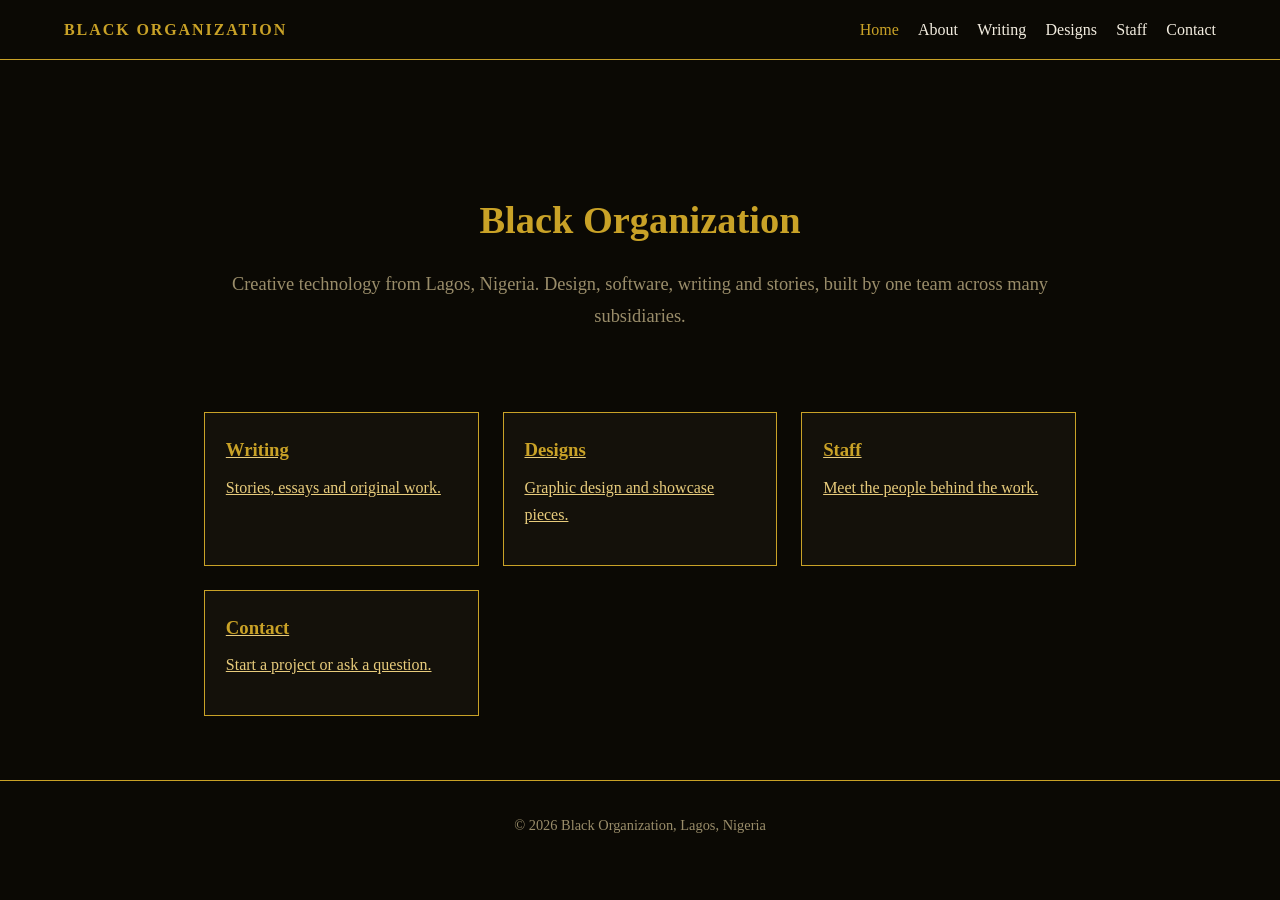
==== black-organization/index.html @ 9ae2e857 "Add files via upload" ====
<!DOCTYPE html>
<html lang="en">
<head>
  <meta charset="UTF-8">
  <meta name="viewport" content="width=device-width, initial-scale=1.0">
  <meta name="description" content="Black Organization: a Lagos-based creative technology enterprise spanning design, software, writing, fashion and digital media.">
  <title>Black Organization | Creative Technology from Lagos</title>
  <link rel="stylesheet" href="index.css">
</head>
<body>
  <nav>
    <a class="brand" href="index.html">BLACK ORGANIZATION</a>
    <ul>
      <li><a href="index.html">Home</a></li>
      <li><a href="about/">About</a></li>
      <li><a href="writing/">Writing</a></li>
      <li><a href="designs/">Designs</a></li>
      <li><a href="staff/">Staff</a></li>
      <li><a href="contact/">Contact</a></li>
    </ul>
  </nav>
  <main>
    <section class="hero">
      <h1>Black Organization</h1>
      <p>Creative technology from Lagos, Nigeria. Design, software, writing and stories, built by one team across many subsidiaries.</p>
    </section>
    <section class="grid">
      <a class="card reveal" href="writing/"><h3>Writing</h3><p>Stories, essays and original work.</p></a>
      <a class="card reveal" href="designs/"><h3>Designs</h3><p>Graphic design and showcase pieces.</p></a>
      <a class="card reveal" href="staff/"><h3>Staff</h3><p>Meet the people behind the work.</p></a>
      <a class="card reveal" href="contact/"><h3>Contact</h3><p>Start a project or ask a question.</p></a>
    </section>
  </main>
  <footer>&copy; 2026 Black Organization, Lagos, Nigeria</footer>
  <script src="index.js"></script>
</body>
</html>
---- black-organization/index.css ----
:root{--black:#0b0904;--gold:#c9a227;--gold-light:#e8cc7c;--ivory:#f3ede0;--panel:#14110a;--muted:#9a8d6a}
*{box-sizing:border-box;margin:0;padding:0}
html{scroll-behavior:smooth}
body{background:var(--black);color:var(--ivory);font-family:Georgia,"Times New Roman",serif;line-height:1.7}
a{color:var(--gold-light)}
nav{display:flex;justify-content:space-between;align-items:center;flex-wrap:wrap;gap:1rem;padding:1rem 5%;border-bottom:1px solid var(--gold);position:sticky;top:0;background:var(--black);z-index:10}
nav .brand{color:var(--gold);font-weight:bold;letter-spacing:.12em;text-decoration:none}
nav ul{display:flex;gap:1.2rem;list-style:none;flex-wrap:wrap}
nav a{color:var(--ivory);text-decoration:none}
nav a:hover,nav a.active{color:var(--gold)}
main{max-width:1000px;margin:0 auto;padding:4rem 5%}
h1{color:var(--gold);font-size:2.4rem;margin-bottom:1rem}
h2{color:var(--gold-light);margin:2.5rem 0 .8rem}
p{margin-bottom:1rem}
.hero{text-align:center;padding:4rem 0 2rem}
.hero p{font-size:1.15rem;color:var(--muted)}
.grid{display:grid;grid-template-columns:repeat(auto-fit,minmax(220px,1fr));gap:1.5rem;margin-top:2rem}
.card{border:1px solid var(--gold);padding:1.3rem;background:var(--panel)}
.card h3{color:var(--gold);margin-bottom:.5rem}
.card a{text-decoration:none}
.placeholder{background:#1c1709;aspect-ratio:4/3;display:flex;align-items:center;justify-content:center;color:var(--gold);border:1px dashed var(--gold);text-align:center;padding:1rem}
.reveal{opacity:0;transform:translateY(20px);transition:all .6s ease}
.reveal.visible{opacity:1;transform:none}
footer{text-align:center;padding:2rem 5%;border-top:1px solid var(--gold);color:var(--muted);font-size:.9rem}
@media(max-width:640px){nav{flex-direction:column}h1{font-size:1.9rem}}
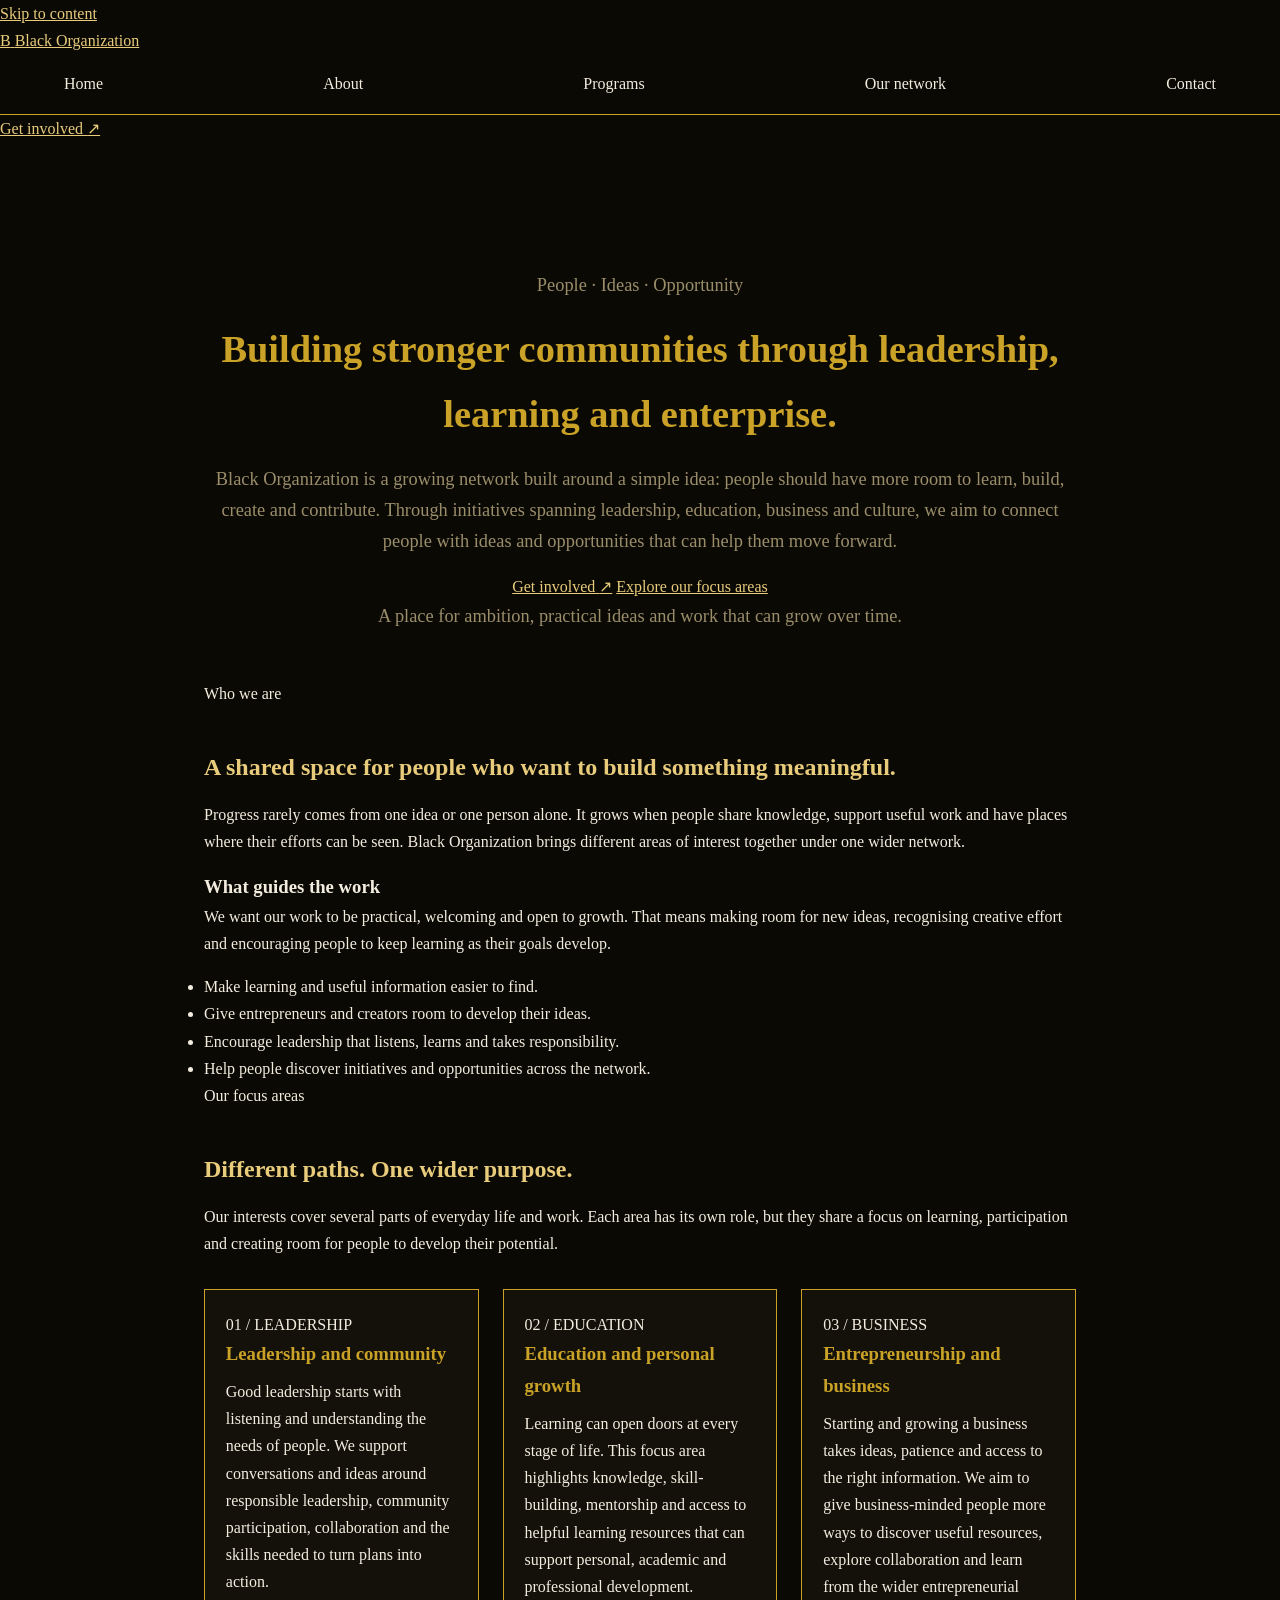
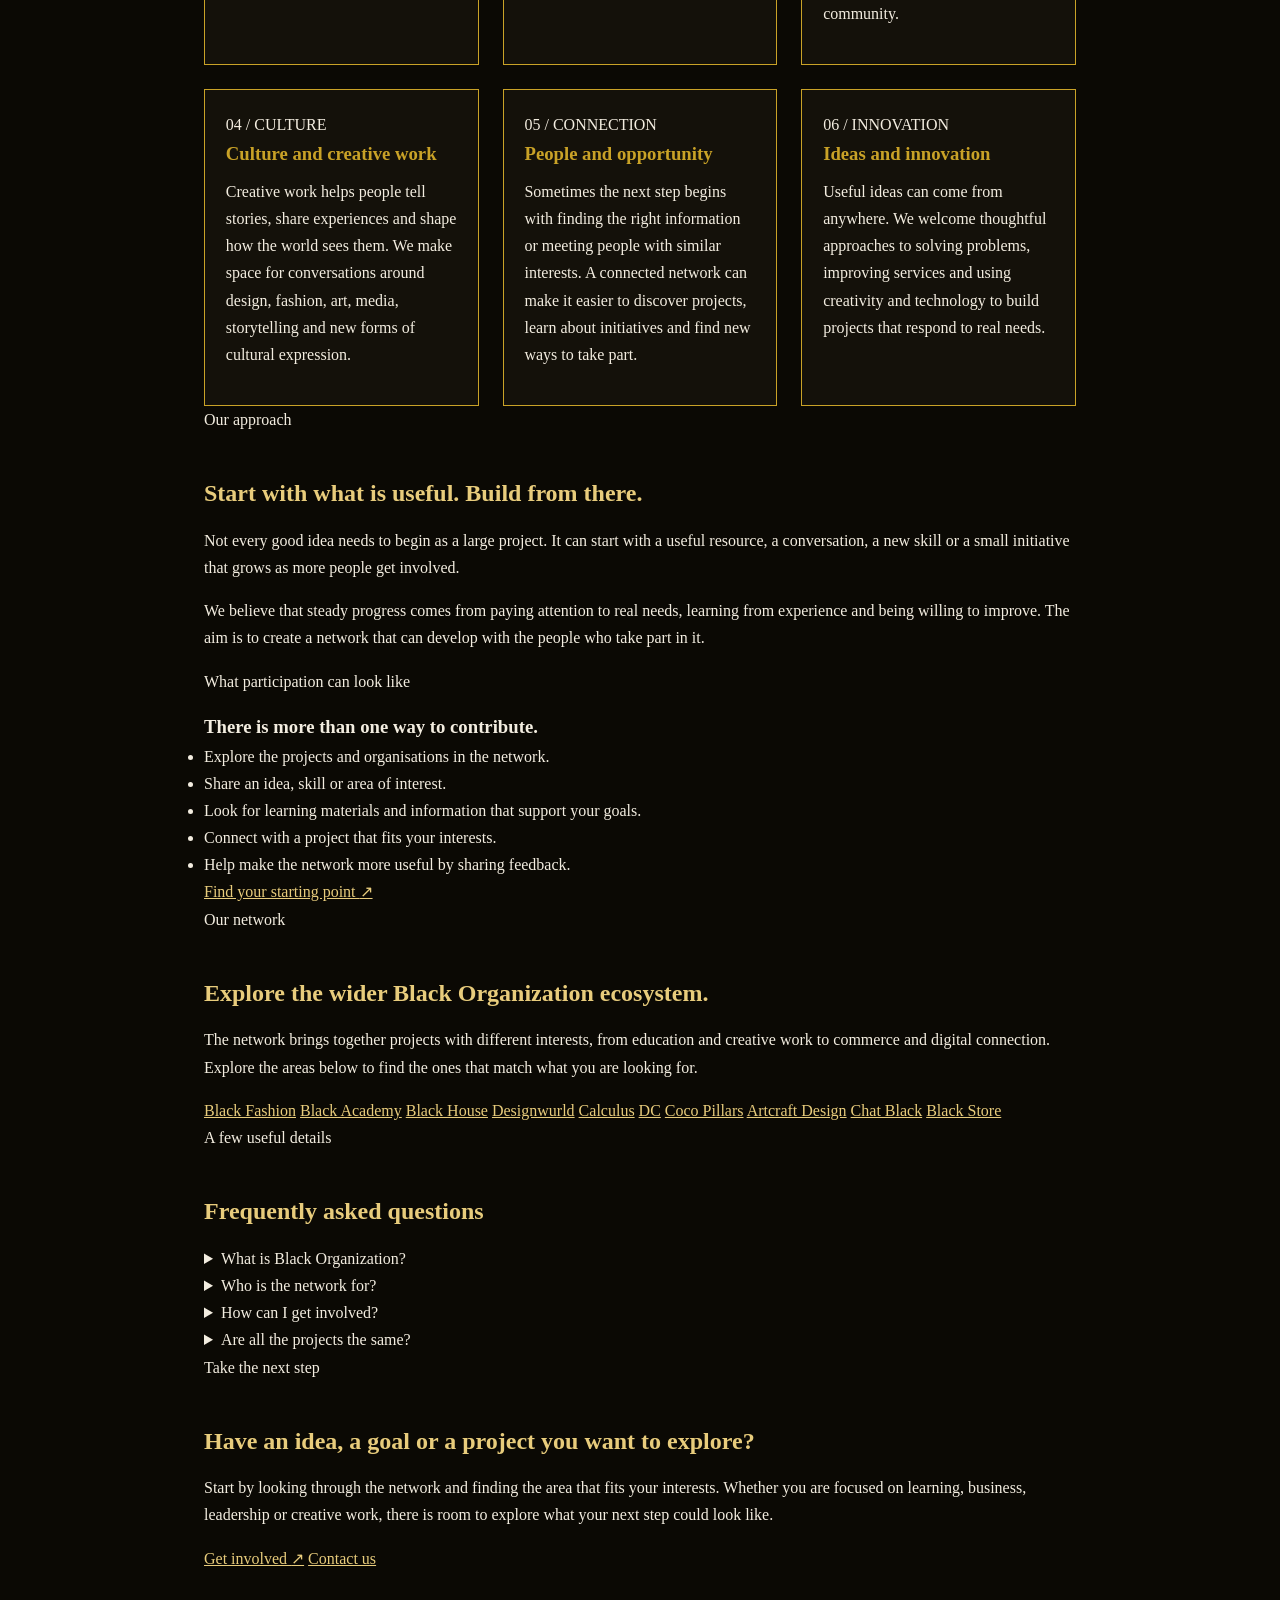
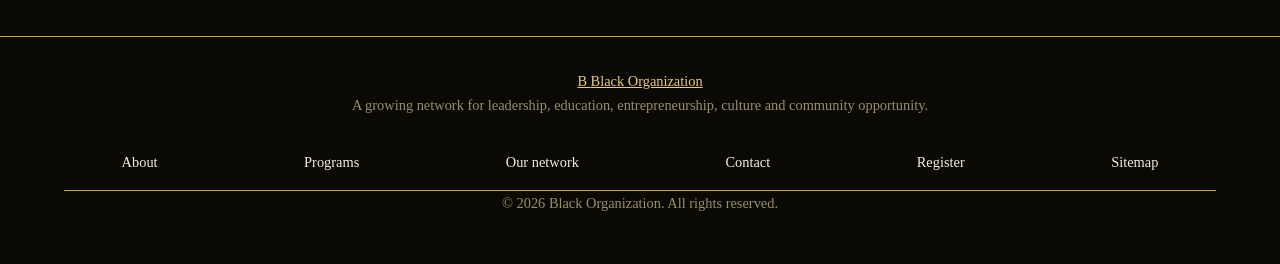
==== commit 7123ce32: "Revise index.html for SEO and navigation updates Updated meta tags for improved SEO and accessibilit" ====
--- a/black-organization/index.html
+++ b/black-organization/index.html
@@ -2,36 +2,245 @@
 <html lang="en">
 <head>
   <meta charset="UTF-8">
-  <meta name="viewport" content="width=device-width, initial-scale=1.0">
-  <meta name="description" content="Black Organization: a Lagos-based creative technology enterprise spanning design, software, writing, fashion and digital media.">
-  <title>Black Organization | Creative Technology from Lagos</title>
+  <meta name="viewport" content="width=device-width, initial-scale=1">
+  <title>Black Organization | Leadership, Education, Business & Culture</title>
+  <meta name="description" content="Explore Black Organization, a growing network focused on Black leadership, education, entrepreneurship, creative culture, business development and community opportunity.">
+  <meta name="keywords" content="Black Organization, Black community, Black leadership, Black empowerment, Black-owned businesses, entrepreneurship, business development, education opportunities, mentorship, creative industries, Black culture, community development, leadership development, African entrepreneurs, Black businesses, youth opportunities, cultural innovation">
+  <meta name="author" content="Black Organization">
+  <meta name="robots" content="index, follow, max-image-preview:large, max-snippet:-1, max-video-preview:-1">
+  <meta name="theme-color" content="#0d0c0b">
+  <link rel="canonical" href="https://blackorganization.org/">
+
+  <meta property="og:type" content="website">
+  <meta property="og:title" content="Black Organization | Leadership, Education, Business & Culture">
+  <meta property="og:description" content="A growing network bringing people, ideas, learning, business and culture together to create more opportunities for Black communities.">
+  <meta property="og:url" content="https://blackorganization.org/">
+  <meta property="og:site_name" content="Black Organization">
+  <meta property="og:locale" content="en_US">
+  <meta name="twitter:card" content="summary">
+  <meta name="twitter:title" content="Black Organization | Leadership, Education, Business & Culture">
+  <meta name="twitter:description" content="Discover work across leadership, education, entrepreneurship, creative culture and community opportunity.">
+
+  <script type="application/ld+json">
+  {
+    "@context": "https://schema.org",
+    "@type": "Organization",
+    "name": "Black Organization",
+    "url": "https://blackorganization.org/",
+    "description": "Black Organization brings together initiatives focused on leadership, education, entrepreneurship, business development, culture and community opportunity.",
+    "foundingDate": "2026",
+    "areaServed": "Worldwide"
+  }
+  </script>
+  <script type="application/ld+json">
+  {
+    "@context": "https://schema.org",
+    "@type": "WebSite",
+    "name": "Black Organization",
+    "url": "https://blackorganization.org/",
+    "inLanguage": "en"
+  }
+  </script>
+
   <link rel="stylesheet" href="index.css">
 </head>
 <body>
-  <nav>
-    <a class="brand" href="index.html">BLACK ORGANIZATION</a>
-    <ul>
-      <li><a href="index.html">Home</a></li>
-      <li><a href="about/">About</a></li>
-      <li><a href="writing/">Writing</a></li>
-      <li><a href="designs/">Designs</a></li>
-      <li><a href="staff/">Staff</a></li>
-      <li><a href="contact/">Contact</a></li>
-    </ul>
-  </nav>
-  <main>
-    <section class="hero">
-      <h1>Black Organization</h1>
-      <p>Creative technology from Lagos, Nigeria. Design, software, writing and stories, built by one team across many subsidiaries.</p>
-    </section>
-    <section class="grid">
-      <a class="card reveal" href="writing/"><h3>Writing</h3><p>Stories, essays and original work.</p></a>
-      <a class="card reveal" href="designs/"><h3>Designs</h3><p>Graphic design and showcase pieces.</p></a>
-      <a class="card reveal" href="staff/"><h3>Staff</h3><p>Meet the people behind the work.</p></a>
-      <a class="card reveal" href="contact/"><h3>Contact</h3><p>Start a project or ask a question.</p></a>
+  <a class="skip-link" href="#main-content">Skip to content</a>
+  <header class="topbar">
+    <div class="wrap nav">
+      <a class="brand" href="/" aria-label="Black Organization home">
+        <span class="brand-mark" aria-hidden="true">B</span>
+        <span>Black Organization</span>
+      </a>
+      <nav class="nav-links" aria-label="Main navigation">
+        <a href="/">Home</a>
+        <a href="/about">About</a>
+        <a href="/programs">Programs</a>
+        <a href="#ecosystem">Our network</a>
+        <a href="#contact">Contact</a>
+      </nav>
+      <a class="cta" href="/register">Get involved <span aria-hidden="true">↗</span></a>
+    </div>
+  </header>
+
+  <main class="wrap" id="main-content">
+    <section class="hero" aria-labelledby="page-title">
+      <div class="hero-shell">
+        <p class="eyebrow">People · Ideas · Opportunity</p>
+        <h1 id="page-title">Building stronger communities through leadership, learning and enterprise.</h1>
+        <p class="lead">Black Organization is a growing network built around a simple idea: people should have more room to learn, build, create and contribute. Through initiatives spanning leadership, education, business and culture, we aim to connect people with ideas and opportunities that can help them move forward.</p>
+        <div class="hero-actions">
+          <a class="cta" href="/register">Get involved <span aria-hidden="true">↗</span></a>
+          <a class="secondary" href="#focus-areas">Explore our focus areas</a>
+        </div>
+        <p class="hero-note">A place for ambition, practical ideas and work that can grow over time.</p>
+      </div>
+    </section>
+
+    <section class="section" id="about" aria-labelledby="about-title">
+      <div class="split">
+        <div class="section-header">
+          <p class="eyebrow">Who we are</p>
+          <h2 id="about-title">A shared space for people who want to build something meaningful.</h2>
+          <p class="section-intro">Progress rarely comes from one idea or one person alone. It grows when people share knowledge, support useful work and have places where their efforts can be seen. Black Organization brings different areas of interest together under one wider network.</p>
+        </div>
+        <div class="feature-panel">
+          <h3>What guides the work</h3>
+          <p>We want our work to be practical, welcoming and open to growth. That means making room for new ideas, recognising creative effort and encouraging people to keep learning as their goals develop.</p>
+          <ul class="check-list">
+            <li>Make learning and useful information easier to find.</li>
+            <li>Give entrepreneurs and creators room to develop their ideas.</li>
+            <li>Encourage leadership that listens, learns and takes responsibility.</li>
+            <li>Help people discover initiatives and opportunities across the network.</li>
+          </ul>
+        </div>
+      </div>
+    </section>
+
+    <section class="section" id="focus-areas" aria-labelledby="focus-title">
+      <div class="section-header">
+        <p class="eyebrow">Our focus areas</p>
+        <h2 id="focus-title">Different paths. One wider purpose.</h2>
+        <p class="section-intro">Our interests cover several parts of everyday life and work. Each area has its own role, but they share a focus on learning, participation and creating room for people to develop their potential.</p>
+      </div>
+      <div class="grid">
+        <article class="card">
+          <span class="card-number">01 / LEADERSHIP</span>
+          <h3>Leadership and community</h3>
+          <p>Good leadership starts with listening and understanding the needs of people. We support conversations and ideas around responsible leadership, community participation, collaboration and the skills needed to turn plans into action.</p>
+        </article>
+        <article class="card">
+          <span class="card-number">02 / EDUCATION</span>
+          <h3>Education and personal growth</h3>
+          <p>Learning can open doors at every stage of life. This focus area highlights knowledge, skill-building, mentorship and access to helpful learning resources that can support personal, academic and professional development.</p>
+        </article>
+        <article class="card">
+          <span class="card-number">03 / BUSINESS</span>
+          <h3>Entrepreneurship and business</h3>
+          <p>Starting and growing a business takes ideas, patience and access to the right information. We aim to give business-minded people more ways to discover useful resources, explore collaboration and learn from the wider entrepreneurial community.</p>
+        </article>
+        <article class="card">
+          <span class="card-number">04 / CULTURE</span>
+          <h3>Culture and creative work</h3>
+          <p>Creative work helps people tell stories, share experiences and shape how the world sees them. We make space for conversations around design, fashion, art, media, storytelling and new forms of cultural expression.</p>
+        </article>
+        <article class="card">
+          <span class="card-number">05 / CONNECTION</span>
+          <h3>People and opportunity</h3>
+          <p>Sometimes the next step begins with finding the right information or meeting people with similar interests. A connected network can make it easier to discover projects, learn about initiatives and find new ways to take part.</p>
+        </article>
+        <article class="card">
+          <span class="card-number">06 / INNOVATION</span>
+          <h3>Ideas and innovation</h3>
+          <p>Useful ideas can come from anywhere. We welcome thoughtful approaches to solving problems, improving services and using creativity and technology to build projects that respond to real needs.</p>
+        </article>
+      </div>
+    </section>
+
+    <section class="section" aria-labelledby="approach-title">
+      <div class="split">
+        <div class="feature-panel">
+          <p class="eyebrow">Our approach</p>
+          <h2 id="approach-title">Start with what is useful. Build from there.</h2>
+          <p>Not every good idea needs to begin as a large project. It can start with a useful resource, a conversation, a new skill or a small initiative that grows as more people get involved.</p>
+          <p>We believe that steady progress comes from paying attention to real needs, learning from experience and being willing to improve. The aim is to create a network that can develop with the people who take part in it.</p>
+        </div>
+        <div class="feature-panel">
+          <p class="eyebrow">What participation can look like</p>
+          <h3>There is more than one way to contribute.</h3>
+          <ul class="check-list">
+            <li>Explore the projects and organisations in the network.</li>
+            <li>Share an idea, skill or area of interest.</li>
+            <li>Look for learning materials and information that support your goals.</li>
+            <li>Connect with a project that fits your interests.</li>
+            <li>Help make the network more useful by sharing feedback.</li>
+          </ul>
+          <a class="cta" href="/register">Find your starting point <span aria-hidden="true">↗</span></a>
+        </div>
+      </div>
+    </section>
+
+    <section class="section" id="ecosystem" aria-labelledby="ecosystem-title">
+      <div class="section-header">
+        <p class="eyebrow">Our network</p>
+        <h2 id="ecosystem-title">Explore the wider Black Organization ecosystem.</h2>
+        <p class="section-intro">The network brings together projects with different interests, from education and creative work to commerce and digital connection. Explore the areas below to find the ones that match what you are looking for.</p>
+      </div>
+      <div class="dir" aria-label="Black Organization projects and related websites">
+        <a href="/black-fashion.html">Black Fashion</a>
+        <a href="/black-academy.html">Black Academy</a>
+        <a href="/black-house.html">Black House</a>
+        <a href="/DSW.html">Designwurld</a>
+        <a href="/calculus.html">Calculus</a>
+        <a href="/dc.html">DC</a>
+        <a href="/coco-pillars.html">Coco Pillars</a>
+        <a href="/artcraftdesign%20(2).html">Artcraft Design</a>
+        <a href="/chat%20black.html">Chat Black</a>
+        <a href="/black-store.html">Black Store</a>
+      </div>
+    </section>
+
+    <section class="section" aria-labelledby="questions-title">
+      <div class="section-header">
+        <p class="eyebrow">A few useful details</p>
+        <h2 id="questions-title">Frequently asked questions</h2>
+      </div>
+      <div class="faq-list">
+        <details>
+          <summary>What is Black Organization?</summary>
+          <p>Black Organization is a network focused on leadership, education, entrepreneurship, business development, culture and community opportunity. Its connected projects cover different interests under a wider shared identity.</p>
+        </details>
+        <details>
+          <summary>Who is the network for?</summary>
+          <p>It is intended for people interested in learning, building businesses, developing ideas, contributing to their communities or exploring creative and educational projects. Check the individual project pages for details relevant to each initiative.</p>
+        </details>
+        <details>
+          <summary>How can I get involved?</summary>
+          <p>You can start by exploring the network and visiting the project pages that interest you. Use the registration or contact options on the website to find out what participation options are currently available.</p>
+        </details>
+        <details>
+          <summary>Are all the projects the same?</summary>
+          <p>No. Each project has its own focus. The network brings them together, while the individual pages should provide the information that is specific to each project.</p>
+        </details>
+      </div>
+    </section>
+
+    <section class="section" id="contact" aria-labelledby="contact-title">
+      <div class="callout">
+        <p class="eyebrow">Take the next step</p>
+        <h2 id="contact-title">Have an idea, a goal or a project you want to explore?</h2>
+        <p>Start by looking through the network and finding the area that fits your interests. Whether you are focused on learning, business, leadership or creative work, there is room to explore what your next step could look like.</p>
+        <div class="hero-actions">
+          <a class="cta" href="/register">Get involved <span aria-hidden="true">↗</span></a>
+          <a class="secondary" href="/contact">Contact us</a>
+        </div>
+      </div>
     </section>
   </main>
-  <footer>&copy; 2026 Black Organization, Lagos, Nigeria</footer>
+
+  <footer>
+    <div class="wrap">
+      <div class="footer-top">
+        <div class="footer-copy">
+          <a class="brand" href="/" aria-label="Black Organization home">
+            <span class="brand-mark" aria-hidden="true">B</span>
+            <span>Black Organization</span>
+          </a>
+          <p>A growing network for leadership, education, entrepreneurship, culture and community opportunity.</p>
+        </div>
+        <nav class="footer-links" aria-label="Footer navigation">
+          <a href="/about">About</a>
+          <a href="/programs">Programs</a>
+          <a href="#ecosystem">Our network</a>
+          <a href="/contact">Contact</a>
+          <a href="/register">Register</a>
+          <a href="/sitemap.xml">Sitemap</a>
+        </nav>
+      </div>
+      <p class="copyright">© 2026 Black Organization. All rights reserved.</p>
+    </div>
+  </footer>
+
   <script src="index.js"></script>
 </body>
 </html>
